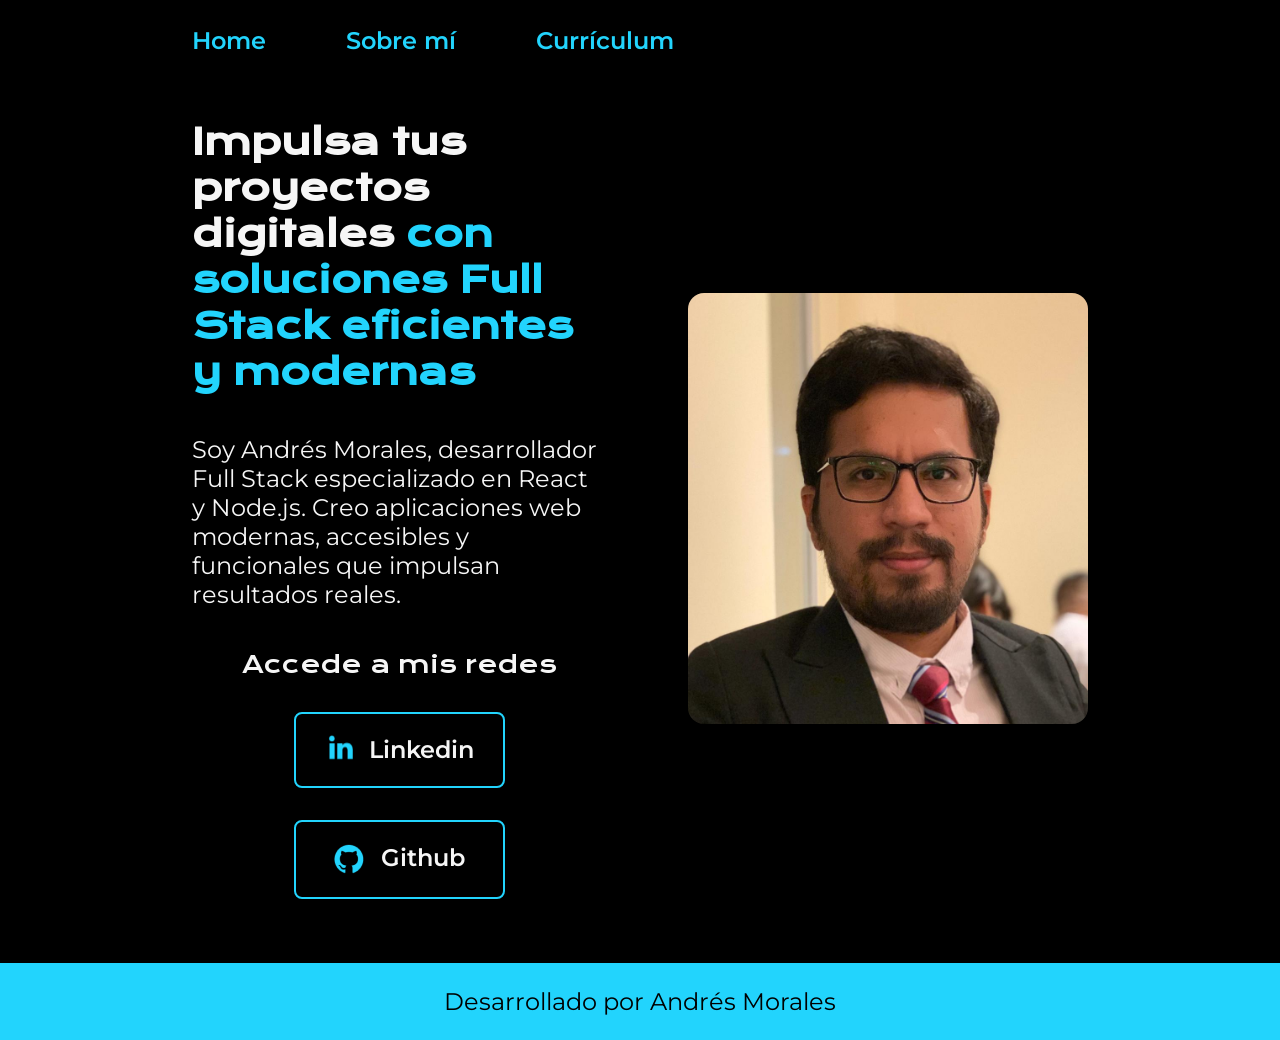
==== index.html @ 81e50a57 "first commit" ====
<!DOCTYPE html>
<html lang="es-mx">
  <head>
    <meta charset="UTF-8" />
    <meta http-equiv="X-UA-Compatible" content="IE=edge" />
    <meta name="viewport" content="width=device-width, initial-scale=1.0" />
    <title>Portafolio</title>
    <link rel="stylesheet" href="styles/style.css" />
  </head>
  <body>
    <header class="header">
      <nav class="header__menu">
        <a class="header__menu__link" href="index.html">Home</a>
        <a class="header__menu__link" href="about.html">Sobre mí</a>
        <a class="header__menu__link" href="curriculum.html">Currículum</a>
      </nav>
    </header>
    <main class="presentacion">
      <section class="presentacion__contenido">
        <h1 class="presentacion__contenido__titulo">
          Impulsa tus proyectos digitales
          <strong class="titulo-destaque"
            >con soluciones Full Stack eficientes y modernas</strong
          >
        </h1>
        <p class="presentacion__contenido__texto">
          Soy Andrés Morales, desarrollador Full Stack especializado en React y
          Node.js. Creo aplicaciones web modernas, accesibles y funcionales que
          impulsan resultados reales.
        </p>
        <div class="presentacion__enlaces">
          <h2 class="presentacion__enlaces__subtitulo">Accede a mis redes</h2>
          <a
            class="presentacion__enlaces__link"
            href="https://linkedin.com/in/imandresmorales"
          >
            <img src="./assets/linkedin.png" alt="LinkedIn Logo" />
            Linkedin
          </a>
          <a
            class="presentacion__enlaces__link"
            href="https://github.com/imandresmorales"
          >
            <img src="./assets/github.png" alt="GitHub Logo" />
            Github
          </a>
        </div>
      </section>
      <img
        class="presentacion__imagen"
        src="./assets/Imagen.jpg"
        alt="Foto de Andrés Morales"
      />
    </main>
    <footer class="footer">
      <p>Desarrollado por Andrés Morales</p>
    </footer>
  </body>
</html>
---- styles/style.css ----
@import url('https://fonts.googleapis.com/css2?family=Krona+One&family=Montserrat:wght@400;600&display=swap');


:root {
    --color-primario: #000000;
    --color-secundario: #F6F6F6;
    --color-terciario: #22D4FD;
    --color-hover: #272727;

    --fuente-krona: 'Krona One', sans-serif;
    --fuente-montserrat: 'Montserrat', sans-serif;
}

* {
    padding: 0;
    margin:0;
}

body{
    box-sizing: border-box;
    background-color: var(--color-primario);
    color: var(--color-secundario);
}

.header{
    padding: 2% 0% 0% 15%;
}

.header__menu{
    display: flex;
    gap: 80px;
}

.header__menu__link{
    font-family: var(--fuente-montserrat);
    font-size: 1.5rem;
    font-weight: 600;
    color: var(--color-terciario);
    text-decoration: none;
}

.presentacion {
    padding: 5% 15%;
    display: flex;
    align-items: center;
    justify-content: space-between;
    gap: 82px;
}

.presentacion__contenido{
    width: 50%;
    display: flex;
    flex-direction: column;
    gap: 40px;
}


.presentacion__contenido__titulo{
    font-size: 2.25rem;
    font-family: var(--fuente-krona);
}

.titulo-destaque {
    color: var(--color-terciario); ;
}

.presentacion__contenido__texto{
    font-size: 1.5rem;
    font-family: var(--fuente-montserrat);
}

.presentacion__enlaces{
    display: flex;
    flex-direction: column;
    justify-content: space-between;
    align-items: center;
    gap: 32px;
}

.presentacion__enlaces__subtitulo{
    font-family: var(--fuente-krona);
    font-weight: 400;
    font-size: 1.5rem;
}

.presentacion__enlaces__link{
      display: flex;
      justify-content: center;
      gap: 16px;
      border: 2px solid var(--color-terciario);
      width: 50%;
      text-align: center;
      border-radius: 8px;
      font-size: 1.5rem;
      font-weight: 600;
      padding: 21.5px 0;
      text-decoration: none;
      color: var(--color-secundario);
      font-family: var(--fuente-montserrat);
}

.presentacion__enlaces__link:hover{
    background-color: var(--color-hover);
}

.presentacion__contenido__texto a{
    
    font-size: 1.5rem;
    font-family: var(--fuente-montserrat);
}

.presentacion__imagen{
    width: 50%;
    max-width: 400px;
    height: auto;
    border-radius: 16px;
}

.experiencia__titulo {
    color: var(--color-terciario);
    font-weight: 600;
    margin-bottom: 8px;
    font-family: var(--fuente-montserrat);
}

.experiencia__item {
    margin-bottom: 24px;
    padding-bottom: 16px;
    border-bottom: 1px solid rgba(34, 212, 253, 0.2);
}

.experiencia__item:last-child {
    border-bottom: none;
}

.estudio__titulo {
    color: var(--color-terciario);
    font-weight: 600;
    margin-bottom: 8px;
    font-family: var(--fuente-montserrat);
}

.estudio__item {
    margin-bottom: 24px;
    padding-bottom: 16px;
    border-bottom: 1px solid rgba(34, 212, 253, 0.2);
}

.estudio__item:last-child {
    border-bottom: none;
}

.habilidad__titulo {
    color: var(--color-terciario);
    font-weight: 600;
    margin-bottom: 8px;
    font-family: var(--fuente-montserrat);
}

.habilidad__item {
    margin-bottom: 24px;
    padding-bottom: 16px;
    border-bottom: 1px solid rgba(34, 212, 253, 0.2);
}

.habilidad__item:last-child {
    border-bottom: none;
}

.footer{
    color:var(--color-primario);
    background-color: var(--color-terciario);
    padding: 24px;
    text-align: center;
    font-family: var(--fuente-montserrat);
    font-size: 1.5rem;
    font-weight: 400;
}

@media (max-width: 1200px) {
    
    .header {
        padding: 5%;
    }
    
    .header__menu {
        justify-content: center;
    }

    .presentacion {
        flex-direction: column-reverse;
        padding: 5%;
    }

    .presentacion__contenido {
        width: auto;
        padding: 5%;
    }
}

@media (max-width: 550px) { 
    .header__menu{
        gap: 40px;
    }
}
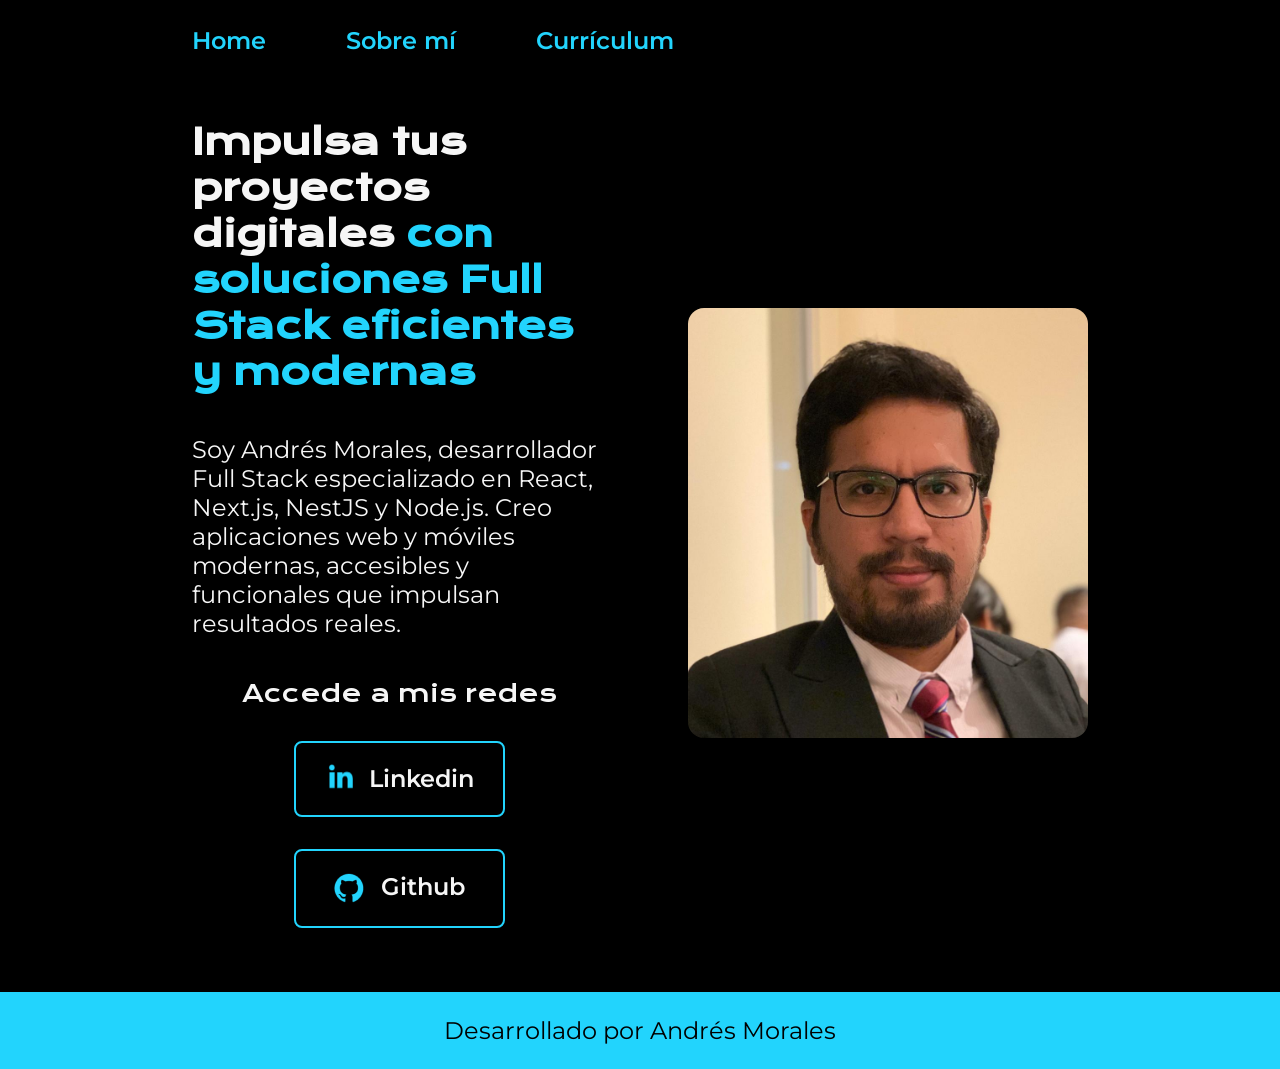
==== commit 8415dd9a: "Update portfolio content, README and security headers - Add current Full Stack Developer role and pe" ====
--- a/index.html
+++ b/index.html
@@ -4,7 +4,11 @@
     <meta charset="UTF-8" />
     <meta http-equiv="X-UA-Compatible" content="IE=edge" />
     <meta name="viewport" content="width=device-width, initial-scale=1.0" />
-    <title>Portafolio</title>
+    <meta
+      name="description"
+      content="Andrés Morales, desarrollador Full Stack: React, Next.js, NestJS, Node.js y Flutter. Aplicaciones web y móviles en producción."
+    />
+    <title>Andrés Morales | Desarrollador Full Stack</title>
     <link rel="stylesheet" href="styles/style.css" />
   </head>
   <body>
@@ -24,9 +28,9 @@
           >
         </h1>
         <p class="presentacion__contenido__texto">
-          Soy Andrés Morales, desarrollador Full Stack especializado en React y
-          Node.js. Creo aplicaciones web modernas, accesibles y funcionales que
-          impulsan resultados reales.
+          Soy Andrés Morales, desarrollador Full Stack especializado en React,
+          Next.js, NestJS y Node.js. Creo aplicaciones web y móviles modernas,
+          accesibles y funcionales que impulsan resultados reales.
         </p>
         <div class="presentacion__enlaces">
           <h2 class="presentacion__enlaces__subtitulo">Accede a mis redes</h2>
--- a/styles/style.css
+++ b/styles/style.css
@@ -202,4 +202,7 @@
     .header__menu{
         gap: 40px;
     }
-}+}
+.experiencia__item p + p {
+    margin-top: 12px;
+}
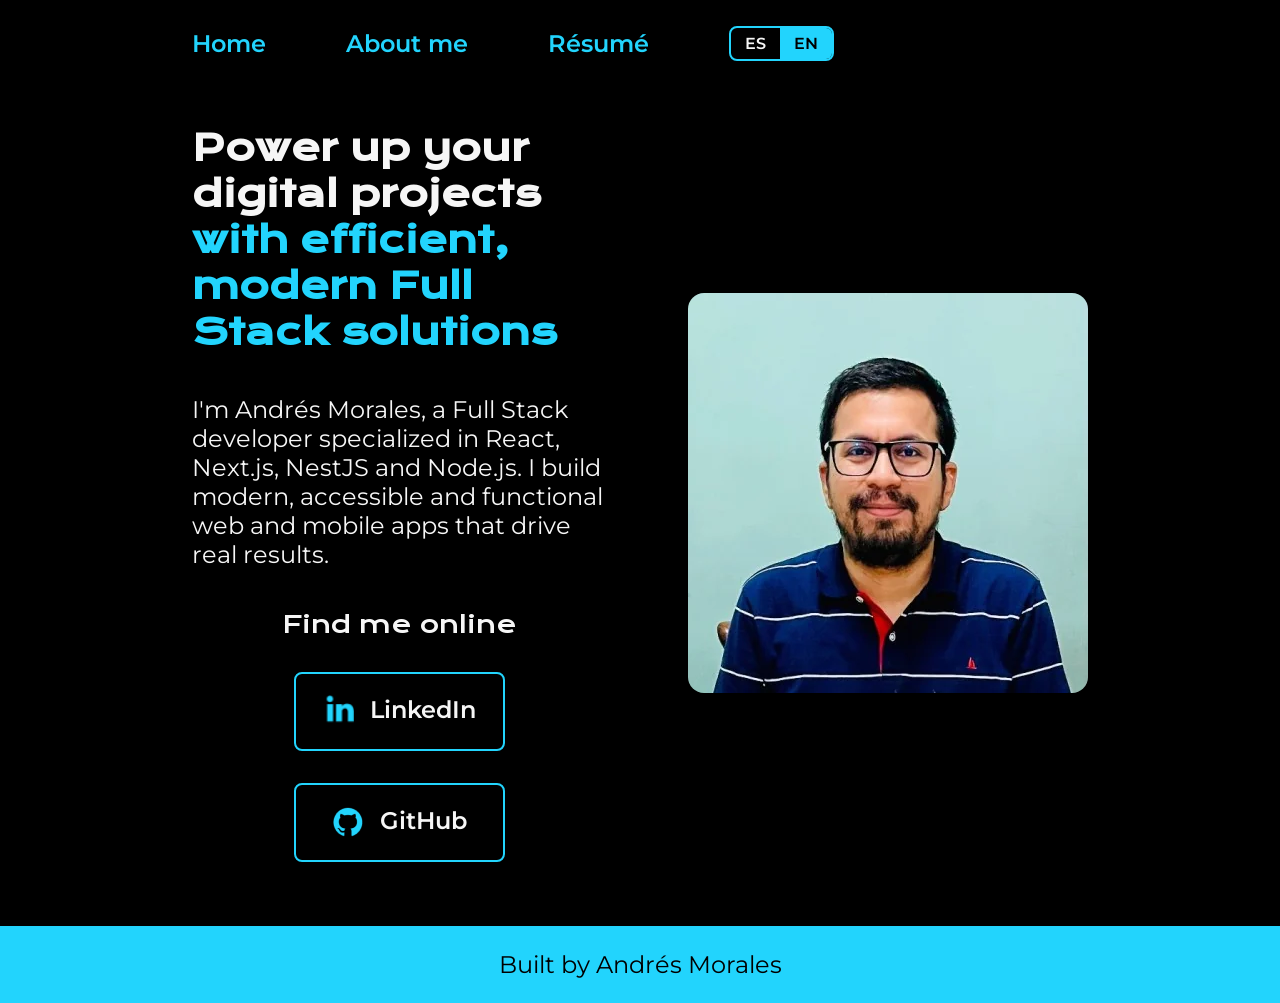
==== commit ac482e4d: "feat: EN/ES language switch, new profile photo and English README - English is the default language;" ====
--- a/index.html
+++ b/index.html
@@ -1,63 +1,72 @@
 <!DOCTYPE html>
-<html lang="es-mx">
+<html lang="en">
   <head>
     <meta charset="UTF-8" />
-    <meta http-equiv="X-UA-Compatible" content="IE=edge" />
     <meta name="viewport" content="width=device-width, initial-scale=1.0" />
     <meta
       name="description"
-      content="Andrés Morales, desarrollador Full Stack: React, Next.js, NestJS, Node.js y Flutter. Aplicaciones web y móviles en producción."
+      content="Andrés Morales, Full Stack developer: React, Next.js, NestJS, Node.js and Flutter. Web and mobile apps in production."
+      data-i18n-content="meta.home.description"
     />
-    <title>Andrés Morales | Desarrollador Full Stack</title>
+    <title data-i18n="meta.home.title">Andrés Morales | Full Stack Developer</title>
+    <link rel="icon" type="image/svg+xml" href="assets/favicon.svg" />
     <link rel="stylesheet" href="styles/style.css" />
+    <script src="js/i18n.js" defer></script>
   </head>
   <body>
     <header class="header">
-      <nav class="header__menu">
-        <a class="header__menu__link" href="index.html">Home</a>
-        <a class="header__menu__link" href="about.html">Sobre mí</a>
-        <a class="header__menu__link" href="curriculum.html">Currículum</a>
+      <nav class="header__menu" aria-label="Main navigation" data-i18n-aria-label="nav.label">
+        <a class="header__menu__link" href="index.html" aria-current="page" data-i18n="nav.home">Home</a>
+        <a class="header__menu__link" href="about.html" data-i18n="nav.about">About me</a>
+        <a class="header__menu__link" href="curriculum.html" data-i18n="nav.resume">Résumé</a>
+        <div class="lang-switcher" role="group" aria-label="Language" data-i18n-aria-label="nav.language">
+          <button type="button" class="lang-switcher__option" data-lang="es" lang="es" aria-label="Español" aria-pressed="false">ES</button>
+          <button type="button" class="lang-switcher__option" data-lang="en" lang="en" aria-label="English" aria-pressed="true">EN</button>
+        </div>
       </nav>
     </header>
     <main class="presentacion">
       <section class="presentacion__contenido">
         <h1 class="presentacion__contenido__titulo">
-          Impulsa tus proyectos digitales
-          <strong class="titulo-destaque"
-            >con soluciones Full Stack eficientes y modernas</strong
+          <span data-i18n="home.title">Power up your digital projects</span>
+          <strong class="titulo-destaque" data-i18n="home.titleHighlight"
+            >with efficient, modern Full Stack solutions</strong
           >
         </h1>
-        <p class="presentacion__contenido__texto">
-          Soy Andrés Morales, desarrollador Full Stack especializado en React,
-          Next.js, NestJS y Node.js. Creo aplicaciones web y móviles modernas,
-          accesibles y funcionales que impulsan resultados reales.
+        <p class="presentacion__contenido__texto" data-i18n="home.intro">
+          I'm Andrés Morales, a Full Stack developer specialized in React,
+          Next.js, NestJS and Node.js. I build modern, accessible and functional
+          web and mobile apps that drive real results.
         </p>
         <div class="presentacion__enlaces">
-          <h2 class="presentacion__enlaces__subtitulo">Accede a mis redes</h2>
+          <h2 class="presentacion__enlaces__subtitulo" data-i18n="home.social">Find me online</h2>
           <a
             class="presentacion__enlaces__link"
-            href="https://linkedin.com/in/imandresmorales"
+            href="https://www.linkedin.com/in/imandresmorales"
           >
-            <img src="./assets/linkedin.png" alt="LinkedIn Logo" />
-            Linkedin
+            <img src="./assets/linkedin.png" alt="" width="32" height="32" />
+            LinkedIn
           </a>
           <a
             class="presentacion__enlaces__link"
             href="https://github.com/imandresmorales"
           >
-            <img src="./assets/github.png" alt="GitHub Logo" />
-            Github
+            <img src="./assets/github.png" alt="" width="32" height="32" />
+            GitHub
           </a>
         </div>
       </section>
       <img
         class="presentacion__imagen"
-        src="./assets/Imagen.jpg"
-        alt="Foto de Andrés Morales"
+        src="./assets/foto-perfil.webp"
+        alt="Photo of Andrés Morales"
+        data-i18n-alt="photo.alt"
+        width="400"
+        height="400"
       />
     </main>
     <footer class="footer">
-      <p>Desarrollado por Andrés Morales</p>
+      <p data-i18n="footer.credits">Built by Andrés Morales</p>
     </footer>
   </body>
 </html>
--- a/styles/style.css
+++ b/styles/style.css
@@ -28,6 +28,8 @@
 
 .header__menu{
     display: flex;
+    flex-wrap: wrap;
+    align-items: center;
     gap: 80px;
 }
 
@@ -206,3 +208,37 @@
 .experiencia__item p + p {
     margin-top: 12px;
 }
+
+/* Selector de idioma ES / EN */
+.lang-switcher {
+    display: flex;
+    border: 2px solid var(--color-terciario);
+    border-radius: 8px;
+    overflow: hidden;
+}
+
+.lang-switcher__option {
+    font-family: var(--fuente-montserrat);
+    font-size: 1rem;
+    font-weight: 600;
+    padding: 6px 14px;
+    border: none;
+    background: transparent;
+    color: var(--color-secundario);
+    cursor: pointer;
+}
+
+.lang-switcher__option:hover {
+    background-color: var(--color-hover);
+}
+
+.lang-switcher__option--active,
+.lang-switcher__option--active:hover {
+    background-color: var(--color-terciario);
+    color: var(--color-primario);
+}
+
+.lang-switcher__option:focus-visible {
+    outline: 2px solid var(--color-secundario);
+    outline-offset: -4px;
+}
